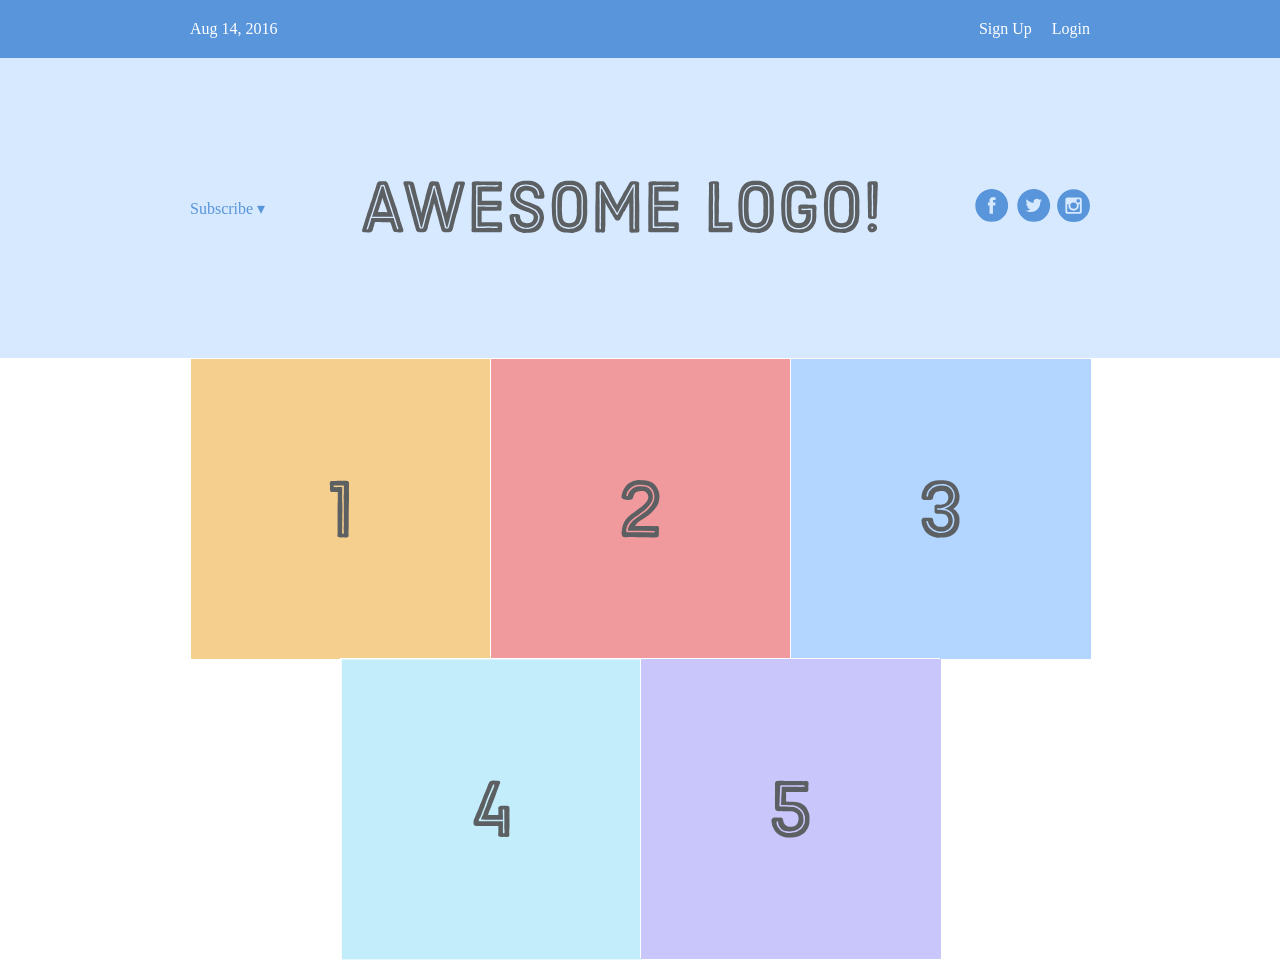
==== inter-hard/index.html @ 0cbe36d8 "Made half progress in flexbox instructions" ====
<!DOCTYPE html>
<html lang='en'>
  <head>
    <meta charset='UTF-8'/>
    <title>Some Web Page</title>
    <link rel='stylesheet' href='styles.css'/>
  </head>
  <body>
    <div class='menu-container'>
      <div class='menu'>
        <div class='date'>Aug 14, 2016</div>
        <div class="links">          
          <div class='signup'>Sign Up</div>
          <div class='login'>Login</div>
        </div>
      </div>
    </div>
    <div class='header-container'>
      <div class='header'>
        <div class='subscribe'>Subscribe ▾</div>
        <div class='logo'><img src='img/awesome-logo.svg'/></div>
        <div class='social'><img src='img/social-icons.svg'/></div>
      </div>
    </div>
    <div class='photo-grid-container'>
      <div class='photo-grid'>
        <div class='photo-grid-item first-item'>
          <img src='img/one.svg'/>
        </div>
        <div class='photo-grid-item'>
          <img src='img/two.svg'/>
        </div>
        <div class='photo-grid-item'>
          <img src='img/three.svg'/>
        </div>
        <div class='photo-grid-item'>
  <img src='img/four.svg'/>
</div>
<div class='photo-grid-item last-item'>
  <img src='img/five.svg'/>
</div>
      </div>
    </div>
  </body>
</html>
---- inter-hard/styles.css ----
* {
  margin: 0;
  padding: 0;
  box-sizing: border-box;
}

.menu-container {
  color: #fff;
  background-color: #5995DA;  
  padding: 20px 0;
  display: flex;
  justify-content: center;
}

.menu {
  width: 900px;
  display: flex;
  justify-content: space-between;
}

.links {
  display: flex;
  justify-content: flex-end;
}

.login {
  margin-left: 20px;
}

.header-container {
  color: #5995DA;
  background-color: #D6E9FE;
  display: flex;
  justify-content: center;
}

.header {
  width: 900px;
  height: 300px;
  display: flex;
  justify-content: space-between;
  align-items: center;
}

.photo-grid-container {
  display: flex;
  justify-content: center;
}

.photo-grid {
  width: 900px;
  display: flex;
  justify-content: center;
  flex-wrap: wrap;
}

.photo-grid-item {
  border: 1px solid #fff;
  width: 300px;
  height: 300px;
}
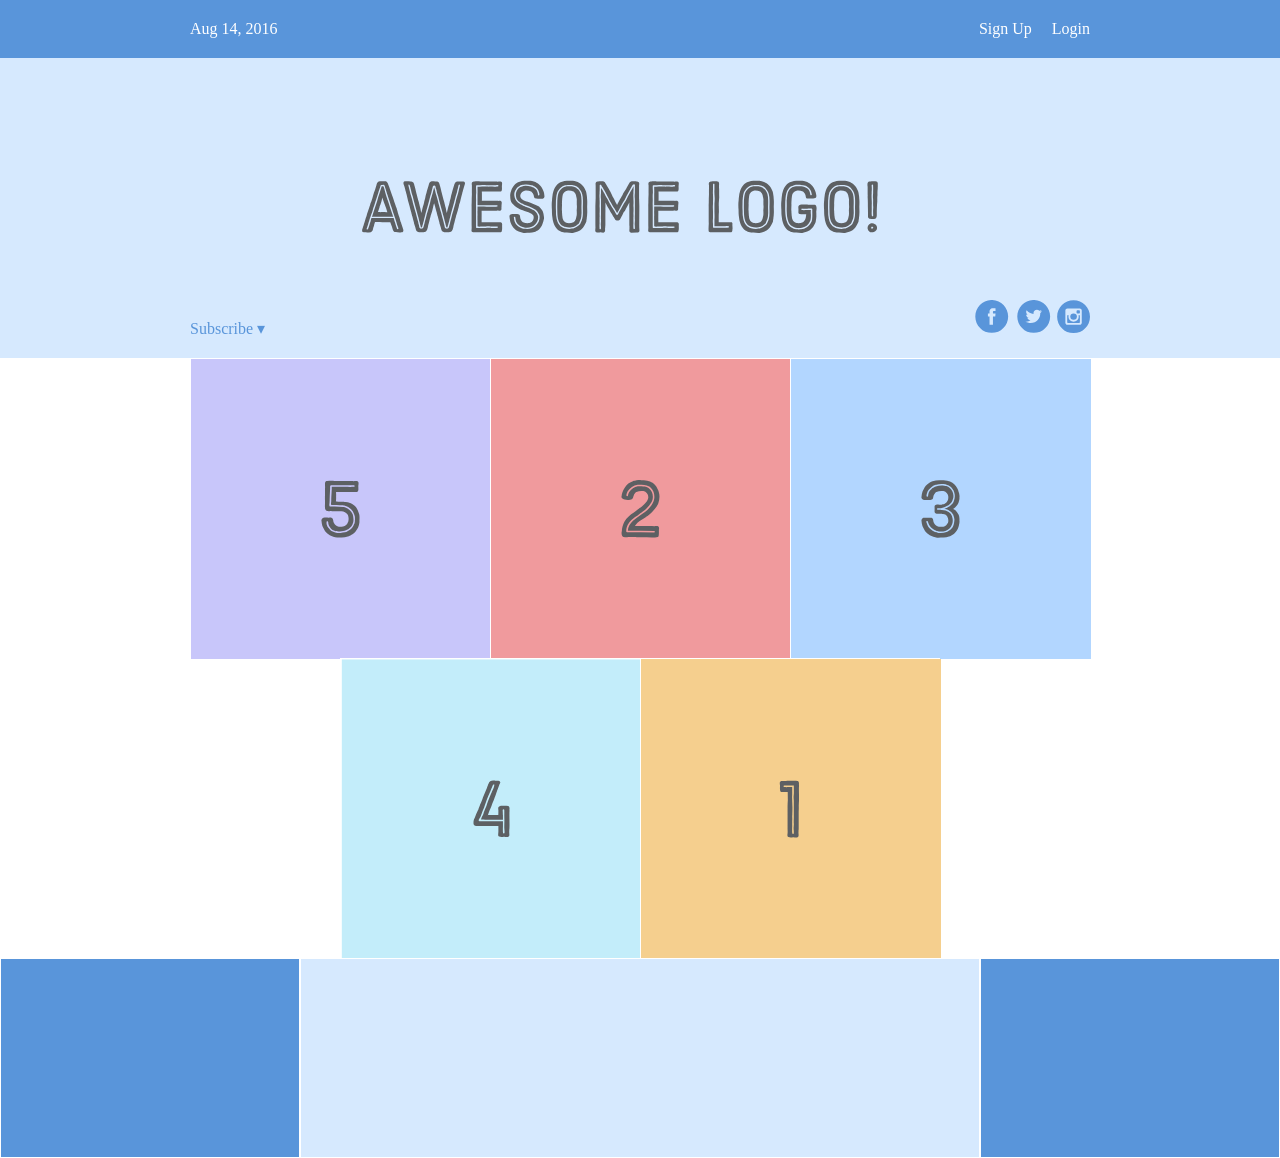
==== commit 6fe30aef: "Completed interneting is hard instructions on flexbox" ====
--- a/inter-hard/index.html
+++ b/inter-hard/index.html
@@ -8,11 +8,9 @@
   <body>
     <div class='menu-container'>
       <div class='menu'>
-        <div class='date'>Aug 14, 2016</div>
-        <div class="links">          
+        <div class='date'>Aug 14, 2016</div>     
           <div class='signup'>Sign Up</div>
           <div class='login'>Login</div>
-        </div>
       </div>
     </div>
     <div class='header-container'>
@@ -41,5 +39,10 @@
 </div>
       </div>
     </div>
+    <div class='footer'>
+      <div class='footer-item footer-one'></div>
+      <div class='footer-item footer-two'></div>
+      <div class='footer-item footer-three'></div>
+    </div>
   </body>
 </html>
--- a/inter-hard/styles.css
+++ b/inter-hard/styles.css
@@ -52,10 +52,49 @@
   display: flex;
   justify-content: center;
   flex-wrap: wrap;
+  flex-direction: row;
+  align-items: center;
 }
 
 .photo-grid-item {
   border: 1px solid #fff;
   width: 300px;
   height: 300px;
+}
+
+.first-item {
+  order: 1;
+}
+
+.last-item {
+  order: -1;
+}
+
+.social,
+.subscribe {
+  align-self: flex-end;
+  margin-bottom: 20px;
+}
+
+.footer {
+  display: flex;
+  justify-content: space-between;
+}
+
+.footer-item {
+  border: 1px solid #fff;
+  background-color: #D6E9FE;
+  height: 200px;
+  flex: 1;
+}
+
+.footer-one,
+.footer-three {
+  background-color: #5995DA;
+  flex: initial;
+  width: 300px;
+}
+
+.signup {
+  margin-left: auto;
 }
